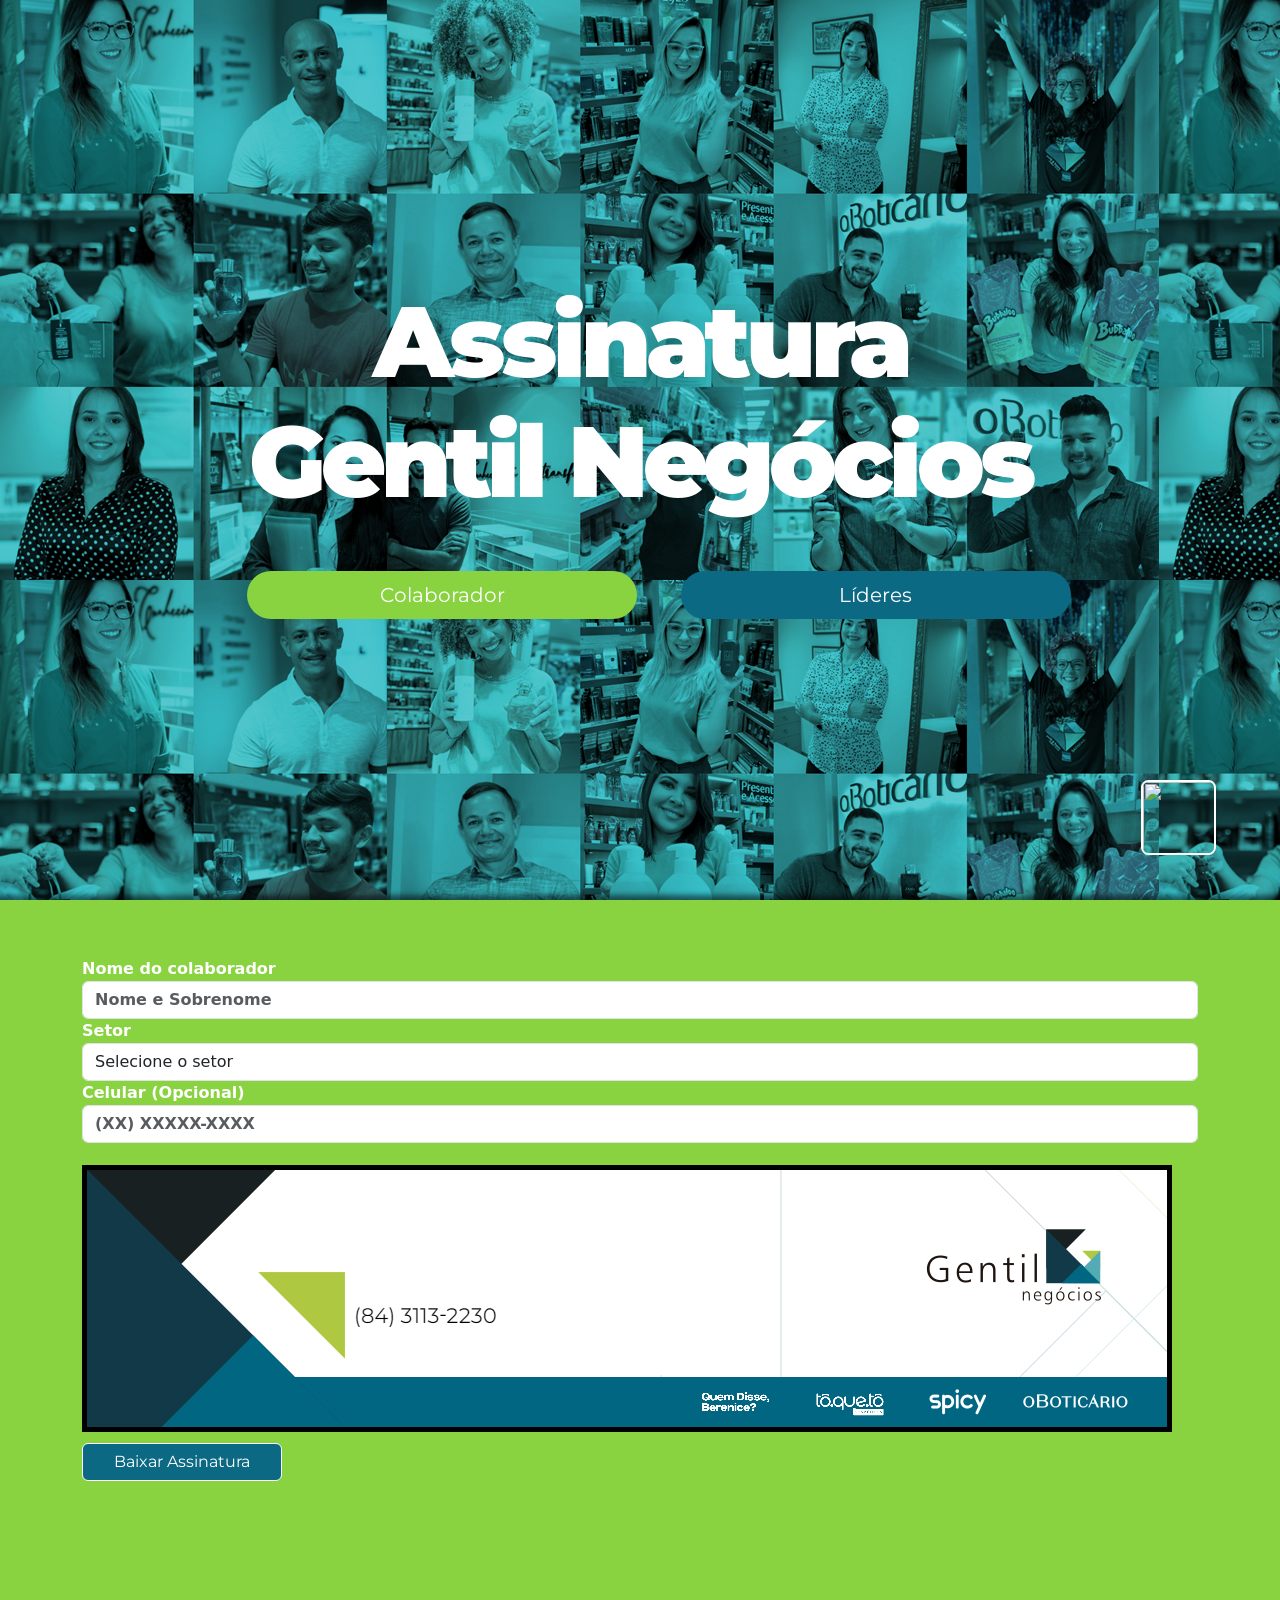
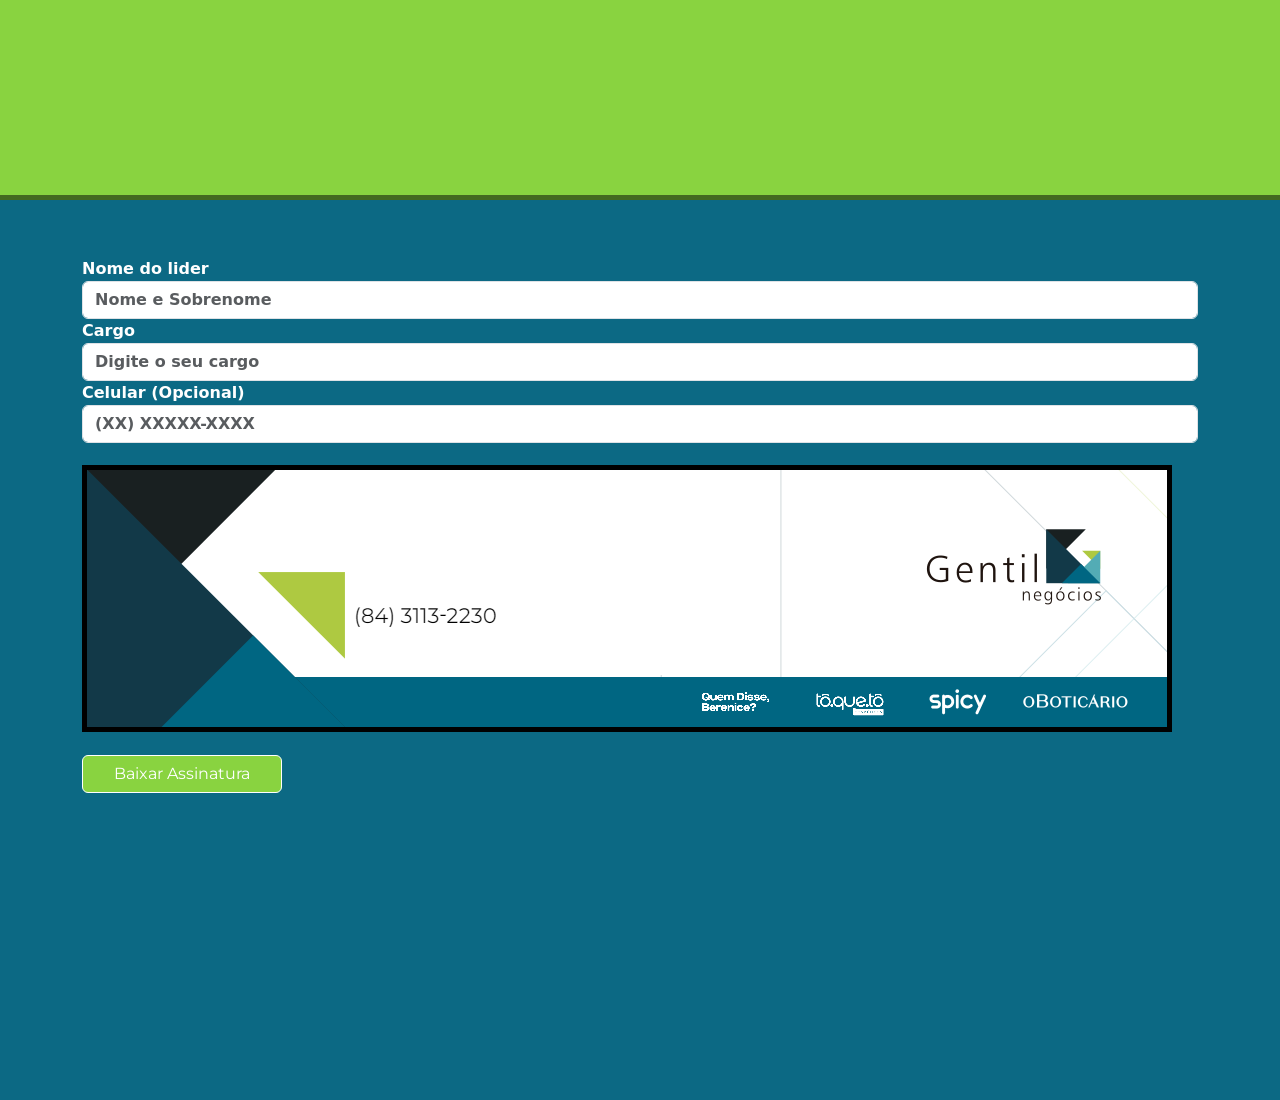
==== index.html @ 2389bad8 "Update index.html" ====
<!doctype html>
<html lang="pt-br">
  <head>
    <!-- Required meta tags -->
    <meta charset="utf-8">
    <meta name="viewport" content="width=device-width, initial-scale=1">
	  

    <!-- FAVICON -->
    <link rel="icon" href="https://github.com/wagner752/Assinaturas-GN/blob/main/_img/favicon.jpg?raw=true">

    <!-- Bootstrap CSS -->
    <link href="https://cdn.jsdelivr.net/npm/bootstrap@5.1.3/dist/css/bootstrap.min.css" rel="stylesheet" integrity="sha384-1BmE4kWBq78iYhFldvKuhfTAU6auU8tT94WrHftjDbrCEXSU1oBoqyl2QvZ6jIW3" crossorigin="anonymous">
    <link href="style.css" rel="stylesheet">

    <title>Assinatura Gentil Negócios</title>
  </head>
  <body>
	<img src="https://github.com/wagner752/Assinaturas-GN/blob/main/_img/tex_logo.png?raw=true" class="img-fluid ballonTex">
	    <div class="capa">
		<div class="texto-capa">
			<h1>Assinatura<br> Gentil Negócios</h1>
			<a href="#colaborador" class="btn btn-custom btn-verde btn-lg">Colaborador</a>
			<a href="#lider" class="btn btn-custom btn-branco btn-lg">Líderes</a>
		</div>
	    </div>

    <section id="colaborador">
        <div class="container">
            <div class="row">
                
                <form>
                    <div class="form-group col">
                        <div class="col-auto">
                                <!-- Input referente ao nome do colaborador -->
                            <label id="label-nomeColaborador" for="nomeColaborador">Nome do colaborador</label>
                            <input type="text" class="form-control" placeholder="Nome e Sobrenome" id="nomeColaborador" required="true">
                        </div>
                    </div>
                

                    <div class="form-group col">
                        <!-- Input referente ao setor do colaborador -->
                        <label for="setor">Setor</label>
                        <select id="setor" class="form-control" required="true">
                            <option value="" selected>Selecione o setor</option>
                            <option>Administração</option>
                            <option value="Célula de Inteligência Comercial">Célula de Inteligência Comercial</option>
                            <option>Comercial</option>
                            <option>Contabilidade</option>
                            <option>Controladoria</option>
                            <option>Departamento Pessoal</option>
                            <option>Diretoria</option>
                            <option>Financeiro</option>
                            <option>Jurídico</option>
                            <option>Marketing</option>
                            <option>Núcleo de Excelência</option>
                            <option>Gente e Gestão</option>
                            <option>Segurança</option>
                            <option>Tecnologia de Excelência</option>
                            <option>Suprimentos</option>
                        </select>
                    </div> <!-- /col -->
                    
                    <div class="row">
                        <div class="col">
                            <label id="label-telefoneColaborador" for="telefoneColaborador">Celular (Opcional)</label>
                            <input type="tel" class="form-control" placeholder="(XX) XXXXX-XXXX" id="telefoneColaborador" maxlength="11">
                        </div>
                    </div> <!-- /form-row -->
                </form>

                <!-- Canva referente a imagem, usado apenas para gerar a imagem -->
                <canvas class="img-fluid" id="c" width="100%" height="100%"></canvas>

                <a id="link" target="new_blank"></a>
                <div id="toggle" class="signature">
                    <img crossOrigin="anonymous" class="img-fluid" id="assinaturaTemplate" style="margin-top: 2%;">
                </div>

                <!-- Download da imagem -->
		<div class="col-6">
                     <button type="submit" onclick="saveImage()" class="btn btn-primary btn-verde" style="margin-top: 2%; border: 1px solid white; width: 200px;">Baixar Assinatura</button>
		</div>
			
            </div> <!-- /row -->
        </div> <!-- /Container -->
    </section>
	
    <section id="lider">
    	<div class="container">
            <div class="row">
	    	
		 <form>
                    <div class="form-group col">
                        <div class="col-auto">
                                <!-- Input referente ao nome do lider -->
                            <label id="label-nomelider" for="nomelider">Nome do lider</label>
                            <input type="text" class="form-control" placeholder="Nome e Sobrenome" id="nomelider" required="true">
                        </div>
                    </div>
			 
	            <div class="form-group col">
                        <div class="col-auto">
                                <!-- Input referente ao nome do lider -->
                            <label id="label-cargolider" for="cargolider">Cargo</label>
                            <input type="text" class="form-control" placeholder="Digite o seu cargo" id="cargolider" required="true">
                        </div>
                    </div>
		    
			 
		    <div class="row">
                        <div class="col">
                            <label id="label-telefonelider" for="telefonelider">Celular (Opcional)</label>
                            <input type="tel" class="form-control" placeholder="(XX) XXXXX-XXXX" id="telefonelider">
                        </div>
                    </div> <!-- /form-row -->
			 
			  <!-- Canva referente a imagem, usado apenas para gerar a imagem -->
			<canvas class="img-fluid" id="clider" width="100%" height="100%"></canvas>

			<a id="link" target="new_blank"></a>
			<div id="toggle" class="signature">
			    <img crossOrigin="anonymous" class="img-fluid" id="assinaturaTemplatelider" style="margin-top: 2%;">
			</div>

			<!-- Download da imagem -->
			<button type="submit" onclick="saveImagelider()" class="btn btn-primary btn-verde" style="margin-top: 2%; border: 1px solid white; width: 200px;">Baixar Assinatura</button>
			 
                </form>
	    </div> <!-- /row -->
	</div> <!-- /container -->
    </section>

    <!-- Optional JavaScript; choose one of the two! -->

    <!-- Option 1: Bootstrap Bundle with Popper -->
    <script src="https://cdn.jsdelivr.net/npm/bootstrap@5.1.3/dist/js/bootstrap.bundle.min.js" integrity="sha384-ka7Sk0Gln4gmtz2MlQnikT1wXgYsOg+OMhuP+IlRH9sENBO0LRn5q+8nbTov4+1p" crossorigin="anonymous"></script>

    <!-- Option 2: Separate Popper and Bootstrap JS -->
    <!--
    <script src="https://cdn.jsdelivr.net/npm/@popperjs/core@2.10.2/dist/umd/popper.min.js" integrity="sha384-7+zCNj/IqJ95wo16oMtfsKbZ9ccEh31eOz1HGyDuCQ6wgnyJNSYdrPa03rtR1zdB" crossorigin="anonymous"></script>
    <script src="https://cdn.jsdelivr.net/npm/bootstrap@5.1.3/dist/js/bootstrap.min.js" integrity="sha384-QJHtvGhmr9XOIpI6YVutG+2QOK9T+ZnN4kzFN1RtK3zEFEIsxhlmWl5/YESvpZ13" crossorigin="anonymous"></script>
    -->
  </body>

  <script type="text/javascript" crossorigin="anonymous">
	//Manipulação do Canva em 2D
	ctx = c.getContext("2d");

	assinatura_custom = new Image();
	//Tamanho da assinatura, devendo ser o mesmo tamanho da imagem para redenrização
	assinatura_custom.onload = () => {
	    c.width = 1080;
	    c.height = 257;
	    render();
	};
	  
	assinatura_custom.crossOrigin = "anonymous"
	  
	//Local do arquivo no repositório 
	assinatura_custom.src = "assinatura.png";
	
	//Chamar o que é digitado para a função de rederização
	nomeColaborador.oninput = setor.oninput = telefoneColaborador.oninput = render;
	
	//Renderização da imagem
	function render() {
	    let {nomeColaborador, setor, telefoneColaborador} = getFormData();
	    setInitialImage();
	    setText(nomeColaborador, setor, telefoneColaborador);
	    setImage();
	}
	
	//Função para gerar os dados que advem do fomulário, retornando os seus valores
	function getFormData() {
	    return {
		nomeColaborador: nomeColaborador
		    .value,
		setor: setor
		    .value,
                telefoneColaborador: telefoneColaborador
                    .value
	    }
	}
	 
	function setInitialImage() {
	    ctx.clearRect(0, 0, c.width, c.height);
	    ctx.globalCompositeOperation = "source-over";
	    ctx.drawImage(assinatura_custom, 0, 0, c.width, c.height);
	}

	//Função de configuração do primeiro formulário
	function setClip() {
	    ctx.globalCompositeOperation = "destination-in";
	    ctx.globalCompositeOperation = "source-over";
	    ctx.font = "bolder 30.76px  Montserrat, sans-serif";
	    ctx.textAlign = "left";
	    ctx.fillStyle = "black";
	}
	
	//Função para repor imagem após edição
	function setImage() {
	    const assinaturaColaborador = document.getElementById('assinaturaTemplate')
	    assinaturaColaborador.src = c.toDataURL();
	    c.style.display = "none";
	}
	
	//Colocação do texto na imgem
	function setText(textColaborador, setor, telefoneColaborador) {
	    setClip();
	    ctx.textBaseline = "hanging"; //Mostra o texto sendo escrito na tela em tempo real
	    ctx.fillText(textColaborador, 270, 62); //Definição de onde o texto ira iniciar nas coordenadas X e Y
	    setSetor(setor); //Configuração do setor/segundo formulário
            setTelefone(telefoneColaborador);
	}
	
	//Configuração do segundo formulárioa
	function setSetor(setor){
	    ctx.globalCompositeOperation = "destination-in";
	    ctx.globalCompositeOperation = "source-over";
	    ctx.font = "30.76px Montserrat, sans-serif";
	    ctx.textAlign = "left";
	    ctx.fillStyle = "black";
	    ctx.textBaseline = "hanging";
	    ctx.fillText(setor, 270, 100); //Definição de onde o texto ira iniciar nas coordenadas X e Y
	}
	
	//Configuração de campo de telefone
	function setTelefone(telefoneColaborador){
	    ctx.globalCompositeOperation = "destination-in";
            ctx.globalCompositeOperation = "source-over";
            ctx.font = "21px Montserrat, sans-serif";
	    ctx.textAlign = "left";
            ctx.fillStyle = "black";
            ctx.textBaseline = "hanging";
	    telefoneColaborador=telefoneColaborador.replace(/\D/g,""); //Remove tudo o que não é dígito
	    telefoneColaborador = telefoneColaborador.replace(/^(\d{2})(\d{5})(\d{4}).*/,"($1) $2-$3");
	    ctx.fillText(telefoneColaborador, 440, 137); //Definição de onde o texto ira iniciar nas coordenadas X e Y
	}
  
	//Máscara de telefone
	//Disponível em: https://codepen.io/adelmodias/pen/aKVwoE
	  
	//Função para baixar a imagem
	function saveImage() {
	    let link = document.getElementById('link');
	    //$("#telefone").prop('required', true);
	    link.setAttribute('download', 'assinatura.png');
	    link.setAttribute('href', c.toDataURL().replace("image/png", "image/octet-stream"));
	    link.click()
	}
	</script>
	
	<script type="text/javascript" crossorigin="anonymous">
	ctx2 = clider.getContext("2d");

	assinatura_customlider = new Image();
		//Tamanho da assinatura, devendo ser o mesmo tamanho da imagem para redenrização
		assinatura_customlider.onload = () => {
		    clider.width = 1080;
		    clider.height = 257;
		    renderlider();
		};

	assinatura_customlider.crossOrigin = "anonymous"

	assinatura_customlider.src = "assinatura.png";

	nomelider.oninput = cargolider.oninput = telefonelider.oninput = renderlider;

	function renderlider(){
		   let {nomelider, cargolider, telefonelider} = getFormDatalider();
		   setInitialImagelider();
		   setTextlider(nomelider, cargolider, telefonelider);
		   setImagelider();
	}

	//Função para gerar os dados que advem do fomulário, retornando os seus valores
	function getFormDatalider(){
		   return {
		nomelider: nomelider
			   .value,
		cargolider: cargolider
			   .value,
	    telefonelider: telefonelider
		  .value
		    }
	}
	  
	function setImagelider() {
		   const assinatura = document.getElementById('assinaturaTemplatelider');
		   assinatura.src = clider.toDataURL();
		   clider.style.display = "none";
	}	
	  	  
	function setInitialImagelider() {
	    ctx2.clearRect(0, 0, clider.width, clider.height);
	    ctx2.globalCompositeOperation = "source-over";
	    ctx2.drawImage(assinatura_customlider, 0, 0, clider.width, clider.height);
	}
		
	//Função de configuração do primeiro formulário
	function setCliplider() {
	    ctx2.globalCompositeOperation = "destination-in";
	    ctx2.globalCompositeOperation = "source-over";
	    ctx2.font = "bolder 30.76px  Montserrat, sans-serif";
	    ctx2.textAlign = "left";
	    ctx2.fillStyle = "black";
	}

        //Colocação do texto na imgem
	function setTextlider(textlider, cargolider, telefonelider) {
	   setCliplider();
	   ctx2.textBaseline = "hanging"; //Mostra o texto sendo escrito na tela em tempo real
	   ctx2.fillText(textlider, 270, 62); //Definição de onde o texto ira iniciar nas coordenadas X e Y
	   setCargolider(cargolider); //Configuração do setor/segundo formulário
       	   setTelefonelider(telefonelider);
	}

	//Configuração do segundo formulárioa
	function setCargolider(cargolider){
	    ctx2.globalCompositeOperation = "destination-in";
	    ctx2.globalCompositeOperation = "source-over";
	    ctx2.font = "30.76px Montserrat, sans-serif";
	    ctx2.textAlign = "left";
	    ctx2.fillStyle = "black";
	    ctx2.textBaseline = "hanging";
	    ctx2.fillText(cargolider, 270, 100); //Definição de onde o texto ira iniciar nas coordenadas X e Y
	}

	//Configuração de campo de telefone
	function setTelefonelider(telefonelider){
	    ctx2.globalCompositeOperation = "destination-in";
            ctx2.globalCompositeOperation = "source-over";
            ctx2.font = "21px Montserrat, sans-serif";
	    ctx2.textAlign = "left";
            ctx2.fillStyle = "black";
            ctx2.textBaseline = "hanging";
	    ctx2.fillText(telefonelider, 420, 137); //Definição de onde o texto ira iniciar nas coordenadas X e Y
	}
	
	//Função para baixar a imagem
	function saveImagelider() {
	    let link = document.getElementById('link');
	    //$("#telefone").prop('required', true);
	    link.setAttribute('download', 'assinatura.png');
	    link.setAttribute('href', clider.toDataURL().replace("image/png", "image/octet-stream"));
	    link.click()
	}		
	</script>
</html>
---- style.css ----
@import url('https://fonts.googleapis.com/css2?family=Montserrat&display=swap');

body{
    background: url("capa.png");
    background-attachment: fixed;
    overflow-x: hidden;
}

html, body, .capa{
	height: 100%;
}

.capa {
	display: table;
	width: 100%; 
}

.capa {
	display: table;
	width: 100%; 
}

.ballonTex{
	position: fixed; 
	bottom: 5%; 
	right: 5%; 
	width: 75px; 
	height: 75px;
	border: 2px solid white;
	border-radius: 10%;
}

.texto-capa {
	text-align: center;
	color: white;
	display: table-cell;
	vertical-align: middle;
}

.texto-capa h1{
	font-size: 100px;
	font-weight: 900;
	letter-spacing: -0.05em;
	margin-bottom: 50px;
    font-family: 'Montserrat', sans-serif;
}

.btn-custom{
    color: white;
	-webkit-border-radius: 200px;
	-moz-border-radius: 200px;
	width:  390px;
	margin-left: 3%;
}

.btn-verde{
    background-color: #89d340;
    font-family: 'Montserrat', sans-serif;
}

.btn-verde:hover{
    background-color: #181f25;
    color: white;
}

.btn-branco{
    font-family: 'Montserrat', sans-serif;
    color: white;
    background-color: #0c6984;
}

.btn-branco:hover{
    color: #181f25;
	background-color: white
}

section#colaborador{
    background-color: #89d340;
    height: 100%;
    width: 100%;
    box-shadow: 5px 5px 5px 10px rgba(0, 0, 0, 0.5);
}

section#colaborador label{
    color: white;
}

img{
   border: 5px solid black;
}

section#colaborador form{
	color: white;
	font-weight: bolder;
	padding-top: 5%;
}

section#colaborador input{
	background-color: white;
	color: black;
	font-weight: bolder;
}

section#colaborador button{
	background-color: #0c6984;
}

input#nome{
	size: 300px;
}

section#lider{
    height: 100%;
    width: 100%;
    background-color: #0c6984;
    box-shadow: 0px 0px 0px 5px rgba(0, 0, 0, 0.5);
}

section#lider form{
	color: white;
	font-weight: bolder;
	padding-top: 5%;
}

section#lider input{
	background-color: white;
	color: black;
	font-weight: bolder;
}
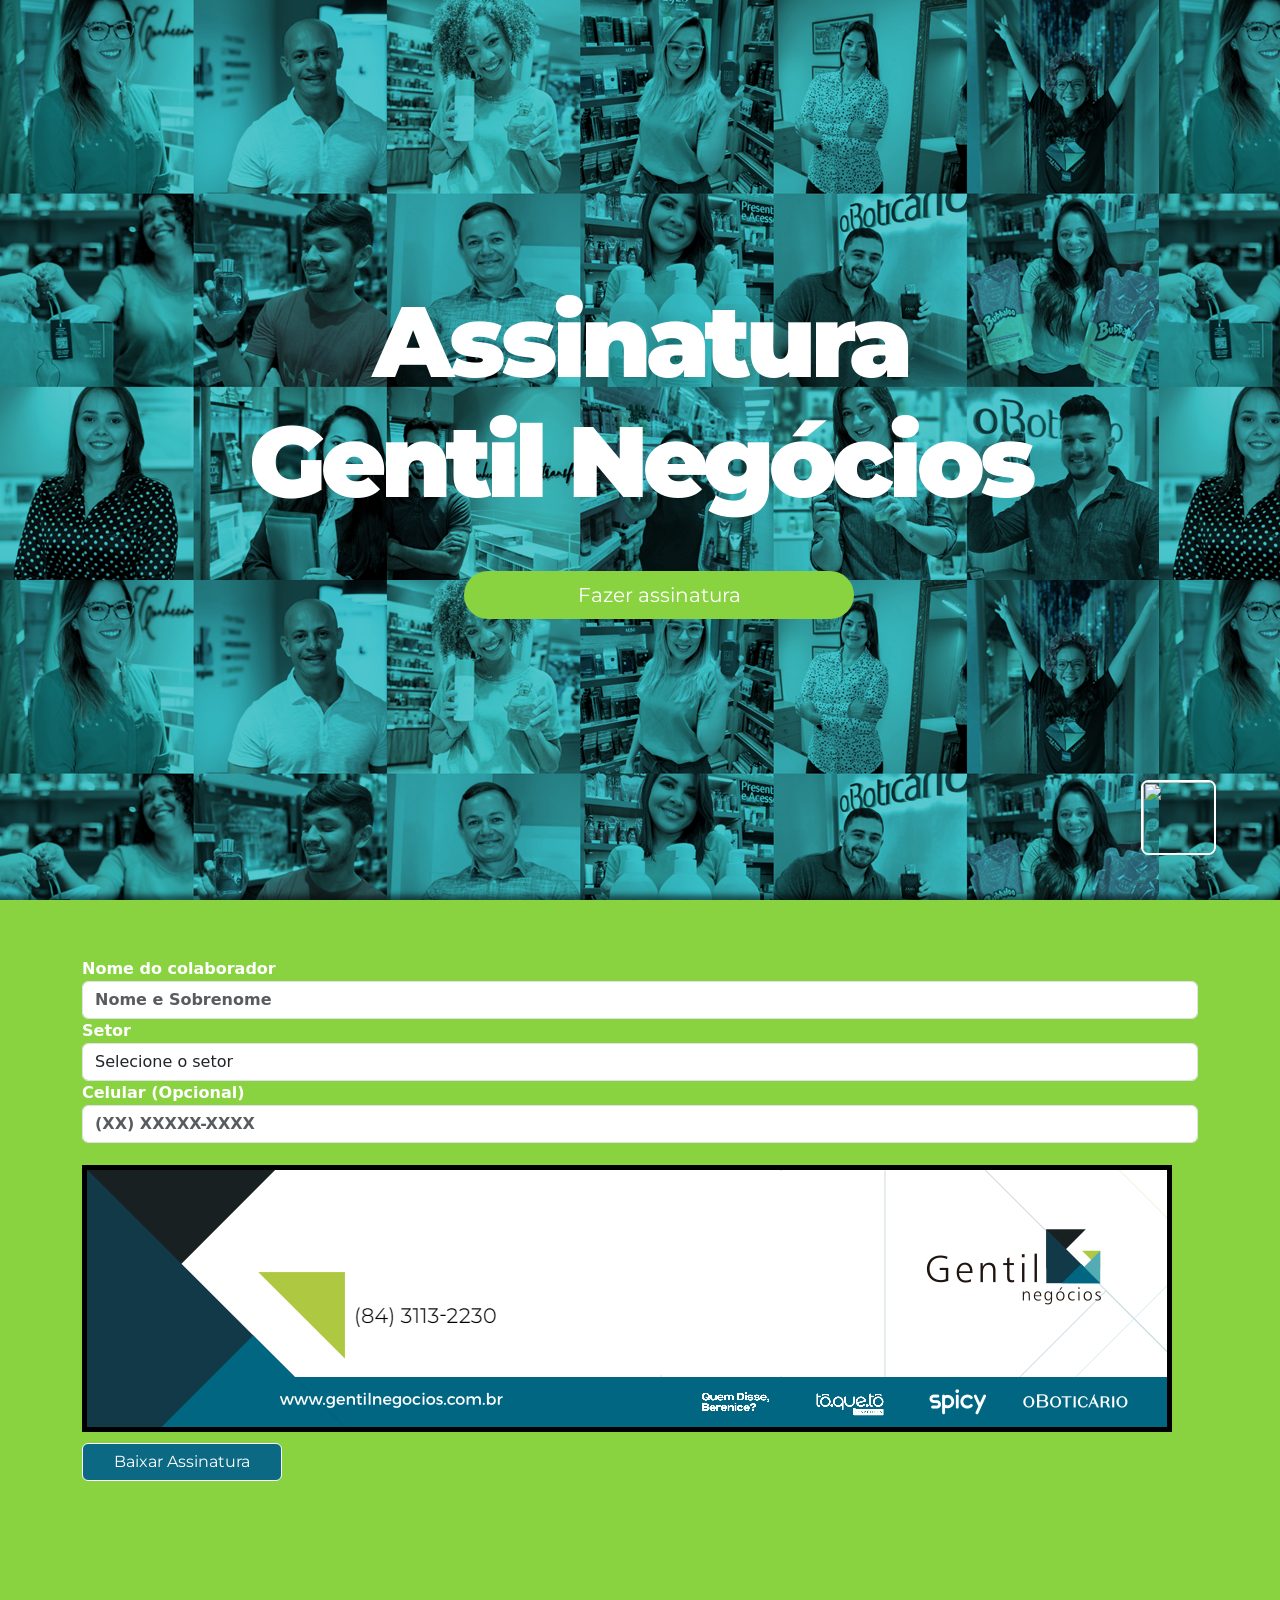
==== commit 808d62da: "Rename Assinatura Colaboador.html to index.html" ====
--- a/index.html
+++ b/index.html
@@ -20,8 +20,7 @@
 	    <div class="capa">
 		<div class="texto-capa">
 			<h1>Assinatura<br> Gentil Negócios</h1>
-			<a href="#colaborador" class="btn btn-custom btn-verde btn-lg">Colaborador</a>
-			<a href="#lider" class="btn btn-custom btn-branco btn-lg">Líderes</a>
+			<a href="#colaborador" class="btn btn-custom btn-verde btn-lg">Fazer assinatura</a>
 		</div>
 	    </div>
 
@@ -45,7 +44,7 @@
                         <select id="setor" class="form-control" required="true">
                             <option value="" selected>Selecione o setor</option>
                             <option>Administração</option>
-                            <option value="Célula de Inteligência Comercial">Célula de Inteligência Comercial</option>
+                            <option>Inteligência Comercial</option>
                             <option>Comercial</option>
                             <option>Contabilidade</option>
                             <option>Controladoria</option>
@@ -86,51 +85,6 @@
             </div> <!-- /row -->
         </div> <!-- /Container -->
     </section>
-	
-    <section id="lider">
-    	<div class="container">
-            <div class="row">
-	    	
-		 <form>
-                    <div class="form-group col">
-                        <div class="col-auto">
-                                <!-- Input referente ao nome do lider -->
-                            <label id="label-nomelider" for="nomelider">Nome do lider</label>
-                            <input type="text" class="form-control" placeholder="Nome e Sobrenome" id="nomelider" required="true">
-                        </div>
-                    </div>
-			 
-	            <div class="form-group col">
-                        <div class="col-auto">
-                                <!-- Input referente ao nome do lider -->
-                            <label id="label-cargolider" for="cargolider">Cargo</label>
-                            <input type="text" class="form-control" placeholder="Digite o seu cargo" id="cargolider" required="true">
-                        </div>
-                    </div>
-		    
-			 
-		    <div class="row">
-                        <div class="col">
-                            <label id="label-telefonelider" for="telefonelider">Celular (Opcional)</label>
-                            <input type="tel" class="form-control" placeholder="(XX) XXXXX-XXXX" id="telefonelider">
-                        </div>
-                    </div> <!-- /form-row -->
-			 
-			  <!-- Canva referente a imagem, usado apenas para gerar a imagem -->
-			<canvas class="img-fluid" id="clider" width="100%" height="100%"></canvas>
-
-			<a id="link" target="new_blank"></a>
-			<div id="toggle" class="signature">
-			    <img crossOrigin="anonymous" class="img-fluid" id="assinaturaTemplatelider" style="margin-top: 2%;">
-			</div>
-
-			<!-- Download da imagem -->
-			<button type="submit" onclick="saveImagelider()" class="btn btn-primary btn-verde" style="margin-top: 2%; border: 1px solid white; width: 200px;">Baixar Assinatura</button>
-			 
-                </form>
-	    </div> <!-- /row -->
-	</div> <!-- /container -->
-    </section>
 
     <!-- Optional JavaScript; choose one of the two! -->
 
@@ -235,7 +189,7 @@
             ctx.fillStyle = "black";
             ctx.textBaseline = "hanging";
 	    telefoneColaborador=telefoneColaborador.replace(/\D/g,""); //Remove tudo o que não é dígito
-	    telefoneColaborador = telefoneColaborador.replace(/^(\d{2})(\d{5})(\d{4}).*/,"($1) $2-$3");
+	    telefoneColaborador = telefoneColaborador.replace(/^(\d{2})(\d{5})(\d{4}).*/,"($1) $2-$3"); //Adiciona o parentese e hífen ao número
 	    ctx.fillText(telefoneColaborador, 440, 137); //Definição de onde o texto ira iniciar nas coordenadas X e Y
 	}
   
@@ -252,101 +206,4 @@
 	}
 	</script>
 	
-	<script type="text/javascript" crossorigin="anonymous">
-	ctx2 = clider.getContext("2d");
-
-	assinatura_customlider = new Image();
-		//Tamanho da assinatura, devendo ser o mesmo tamanho da imagem para redenrização
-		assinatura_customlider.onload = () => {
-		    clider.width = 1080;
-		    clider.height = 257;
-		    renderlider();
-		};
-
-	assinatura_customlider.crossOrigin = "anonymous"
-
-	assinatura_customlider.src = "assinatura.png";
-
-	nomelider.oninput = cargolider.oninput = telefonelider.oninput = renderlider;
-
-	function renderlider(){
-		   let {nomelider, cargolider, telefonelider} = getFormDatalider();
-		   setInitialImagelider();
-		   setTextlider(nomelider, cargolider, telefonelider);
-		   setImagelider();
-	}
-
-	//Função para gerar os dados que advem do fomulário, retornando os seus valores
-	function getFormDatalider(){
-		   return {
-		nomelider: nomelider
-			   .value,
-		cargolider: cargolider
-			   .value,
-	    telefonelider: telefonelider
-		  .value
-		    }
-	}
-	  
-	function setImagelider() {
-		   const assinatura = document.getElementById('assinaturaTemplatelider');
-		   assinatura.src = clider.toDataURL();
-		   clider.style.display = "none";
-	}	
-	  	  
-	function setInitialImagelider() {
-	    ctx2.clearRect(0, 0, clider.width, clider.height);
-	    ctx2.globalCompositeOperation = "source-over";
-	    ctx2.drawImage(assinatura_customlider, 0, 0, clider.width, clider.height);
-	}
-		
-	//Função de configuração do primeiro formulário
-	function setCliplider() {
-	    ctx2.globalCompositeOperation = "destination-in";
-	    ctx2.globalCompositeOperation = "source-over";
-	    ctx2.font = "bolder 30.76px  Montserrat, sans-serif";
-	    ctx2.textAlign = "left";
-	    ctx2.fillStyle = "black";
-	}
-
-        //Colocação do texto na imgem
-	function setTextlider(textlider, cargolider, telefonelider) {
-	   setCliplider();
-	   ctx2.textBaseline = "hanging"; //Mostra o texto sendo escrito na tela em tempo real
-	   ctx2.fillText(textlider, 270, 62); //Definição de onde o texto ira iniciar nas coordenadas X e Y
-	   setCargolider(cargolider); //Configuração do setor/segundo formulário
-       	   setTelefonelider(telefonelider);
-	}
-
-	//Configuração do segundo formulárioa
-	function setCargolider(cargolider){
-	    ctx2.globalCompositeOperation = "destination-in";
-	    ctx2.globalCompositeOperation = "source-over";
-	    ctx2.font = "30.76px Montserrat, sans-serif";
-	    ctx2.textAlign = "left";
-	    ctx2.fillStyle = "black";
-	    ctx2.textBaseline = "hanging";
-	    ctx2.fillText(cargolider, 270, 100); //Definição de onde o texto ira iniciar nas coordenadas X e Y
-	}
-
-	//Configuração de campo de telefone
-	function setTelefonelider(telefonelider){
-	    ctx2.globalCompositeOperation = "destination-in";
-            ctx2.globalCompositeOperation = "source-over";
-            ctx2.font = "21px Montserrat, sans-serif";
-	    ctx2.textAlign = "left";
-            ctx2.fillStyle = "black";
-            ctx2.textBaseline = "hanging";
-	    ctx2.fillText(telefonelider, 420, 137); //Definição de onde o texto ira iniciar nas coordenadas X e Y
-	}
-	
-	//Função para baixar a imagem
-	function saveImagelider() {
-	    let link = document.getElementById('link');
-	    //$("#telefone").prop('required', true);
-	    link.setAttribute('download', 'assinatura.png');
-	    link.setAttribute('href', clider.toDataURL().replace("image/png", "image/octet-stream"));
-	    link.click()
-	}		
-	</script>
 </html>
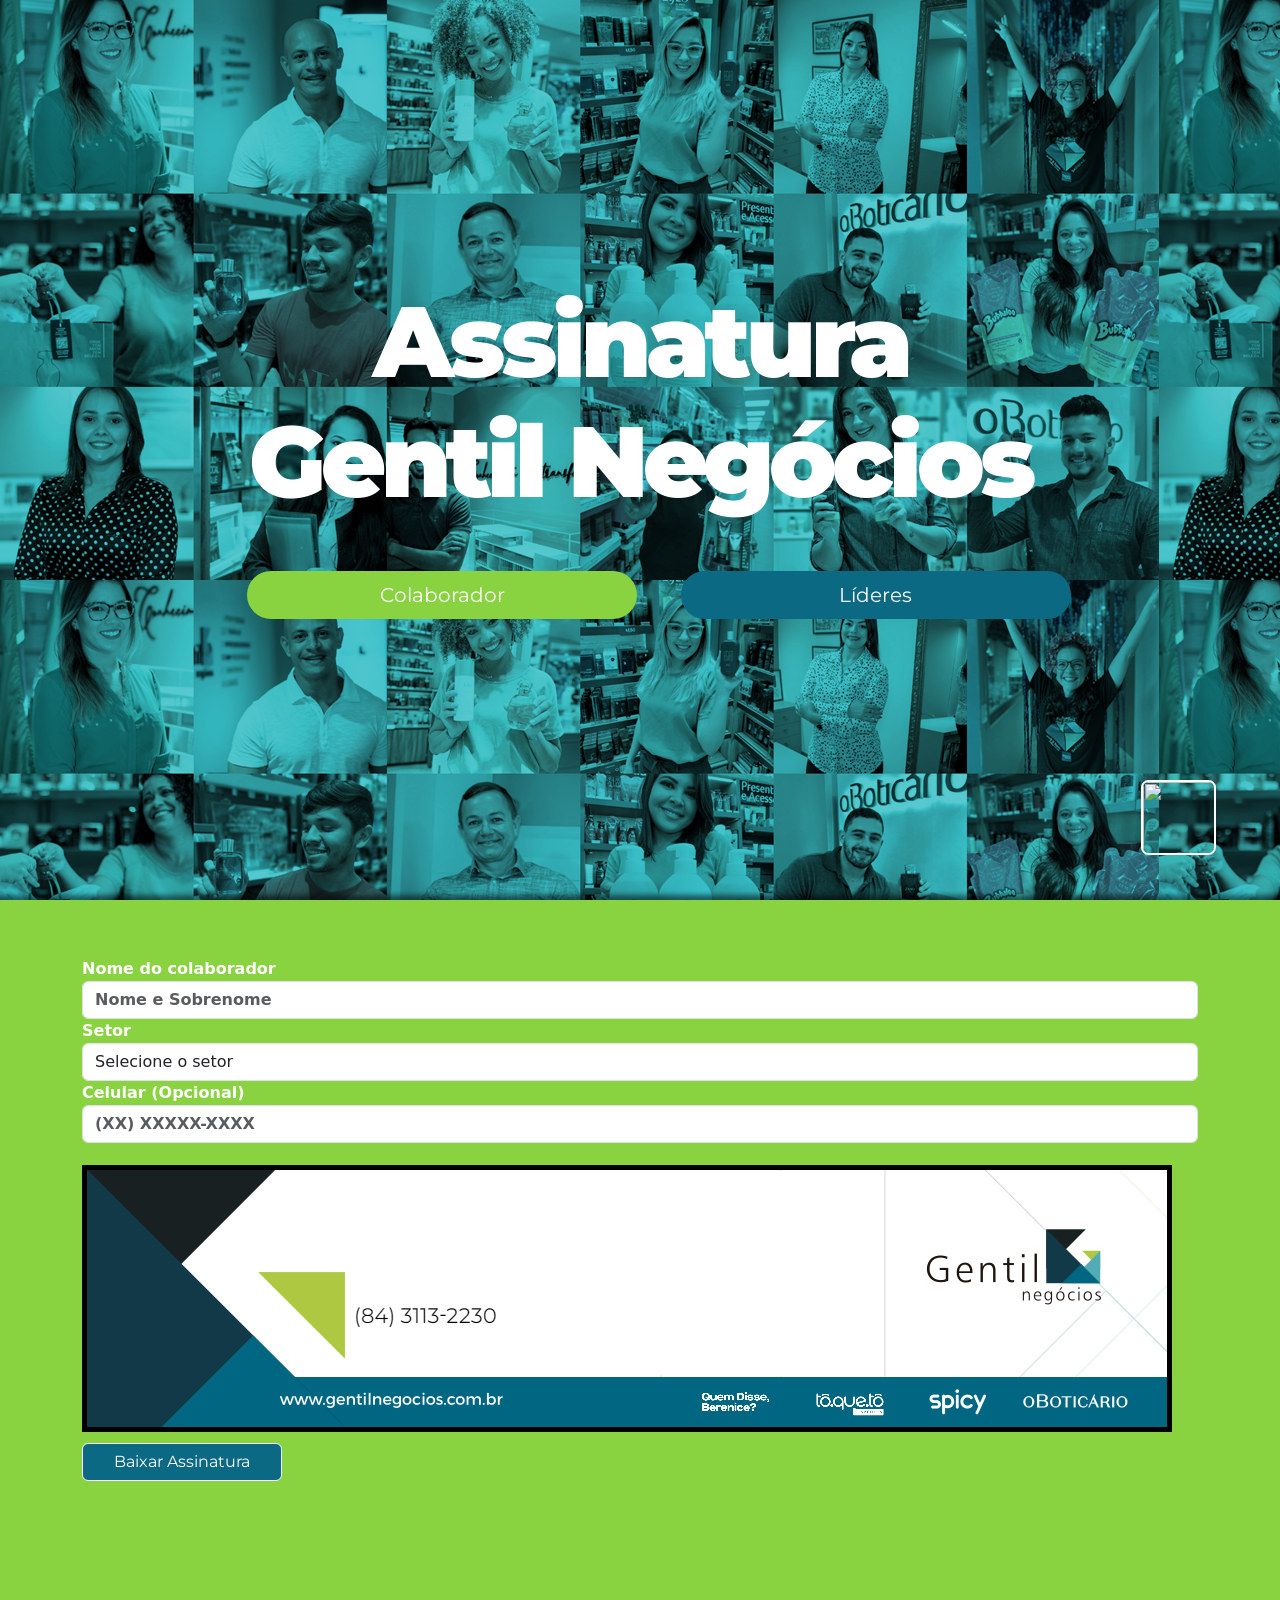
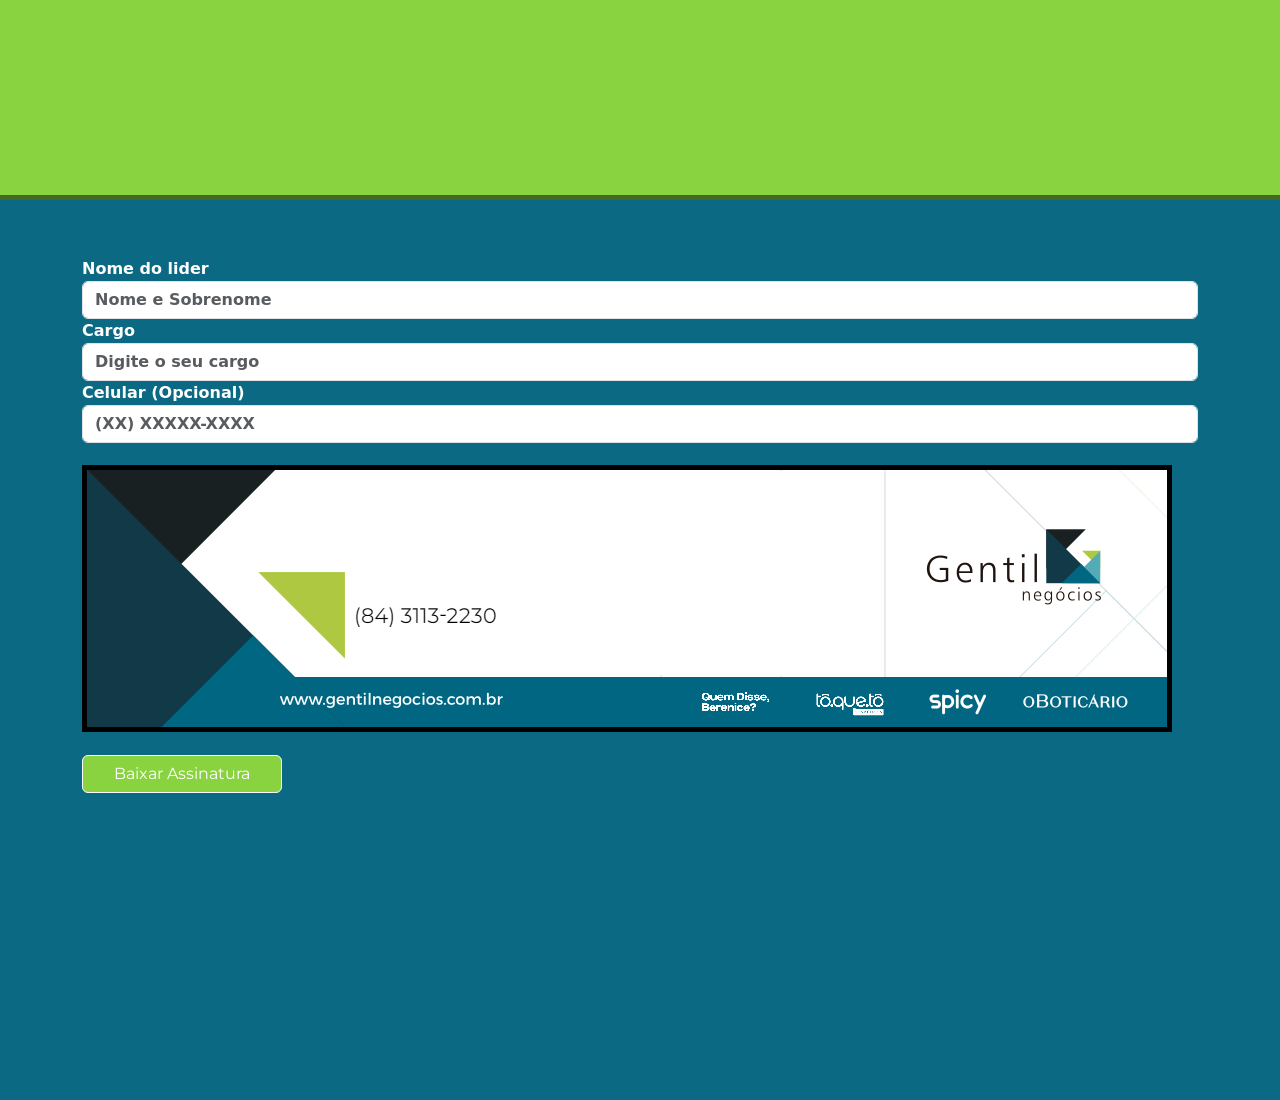
==== commit 8fe2dd3b: "Update index.html" ====
--- a/index.html
+++ b/index.html
@@ -20,7 +20,8 @@
 	    <div class="capa">
 		<div class="texto-capa">
 			<h1>Assinatura<br> Gentil Negócios</h1>
-			<a href="#colaborador" class="btn btn-custom btn-verde btn-lg">Fazer assinatura</a>
+			<a href="#colaborador" class="btn btn-custom btn-verde btn-lg">Colaborador</a>
+			<a href="#lider" class="btn btn-custom btn-branco btn-lg">Líderes</a>
 		</div>
 	    </div>
 
@@ -85,6 +86,51 @@
             </div> <!-- /row -->
         </div> <!-- /Container -->
     </section>
+	
+    <section id="lider">
+    	<div class="container">
+            <div class="row">
+	    	
+		 <form>
+                    <div class="form-group col">
+                        <div class="col-auto">
+                                <!-- Input referente ao nome do lider -->
+                            <label id="label-nomelider" for="nomelider">Nome do lider</label>
+                            <input type="text" class="form-control" placeholder="Nome e Sobrenome" id="nomelider" required="true" maxlength="22">
+                        </div>
+                    </div>
+			 
+	            <div class="form-group col">
+                        <div class="col-auto">
+                                <!-- Input referente ao nome do lider -->
+                            <label id="label-cargolider" for="cargolider">Cargo</label>
+                            <input type="text" class="form-control" placeholder="Digite o seu cargo" id="cargolider" required="true">
+                        </div>
+                    </div>
+		    
+			 
+		    <div class="row">
+                        <div class="col">
+                            <label id="label-telefonelider" for="telefonelider">Celular (Opcional)</label>
+                            <input type="tel" class="form-control" placeholder="(XX) XXXXX-XXXX" id="telefonelider" maxlength="11">
+                        </div>
+                    </div> <!-- /form-row -->
+			 
+			  <!-- Canva referente a imagem, usado apenas para gerar a imagem -->
+			<canvas class="img-fluid" id="clider" width="100%" height="100%"></canvas>
+
+			<a id="link" target="new_blank"></a>
+			<div id="toggle" class="signature">
+			    <img crossOrigin="anonymous" class="img-fluid" id="assinaturaTemplatelider" style="margin-top: 2%;">
+			</div>
+
+			<!-- Download da imagem -->
+			<button type="submit" onclick="saveImagelider()" class="btn btn-primary btn-verde" style="margin-top: 2%; border: 1px solid white; width: 200px;">Baixar Assinatura</button>
+			 
+                </form>
+	    </div> <!-- /row -->
+	</div> <!-- /container -->
+    </section>
 
     <!-- Optional JavaScript; choose one of the two! -->
 
@@ -206,4 +252,103 @@
 	}
 	</script>
 	
+	<script type="text/javascript" crossorigin="anonymous">
+	ctx2 = clider.getContext("2d");
+
+	assinatura_customlider = new Image();
+		//Tamanho da assinatura, devendo ser o mesmo tamanho da imagem para redenrização
+		assinatura_customlider.onload = () => {
+		    clider.width = 1080;
+		    clider.height = 257;
+		    renderlider();
+		};
+
+	assinatura_customlider.crossOrigin = "anonymous"
+
+	assinatura_customlider.src = "assinatura.png";
+
+	nomelider.oninput = cargolider.oninput = telefonelider.oninput = renderlider;
+
+	function renderlider(){
+		   let {nomelider, cargolider, telefonelider} = getFormDatalider();
+		   setInitialImagelider();
+		   setTextlider(nomelider, cargolider, telefonelider);
+		   setImagelider();
+	}
+
+	//Função para gerar os dados que advem do fomulário, retornando os seus valores
+	function getFormDatalider(){
+		   return {
+		nomelider: nomelider
+			   .value,
+		cargolider: cargolider
+			   .value,
+	    telefonelider: telefonelider
+		  .value
+		    }
+	}
+	  
+	function setImagelider() {
+		   const assinatura = document.getElementById('assinaturaTemplatelider');
+		   assinatura.src = clider.toDataURL();
+		   clider.style.display = "none";
+	}	
+	  	  
+	function setInitialImagelider() {
+	    ctx2.clearRect(0, 0, clider.width, clider.height);
+	    ctx2.globalCompositeOperation = "source-over";
+	    ctx2.drawImage(assinatura_customlider, 0, 0, clider.width, clider.height);
+	}
+		
+	//Função de configuração do primeiro formulário
+	function setCliplider() {
+	    ctx2.globalCompositeOperation = "destination-in";
+	    ctx2.globalCompositeOperation = "source-over";
+	    ctx2.font = "bolder 30.76px  Montserrat, sans-serif";
+	    ctx2.textAlign = "left";
+	    ctx2.fillStyle = "black";
+	}
+
+        //Colocação do texto na imgem
+	function setTextlider(textlider, cargolider, telefonelider) {
+	   setCliplider();
+	   ctx2.textBaseline = "hanging"; //Mostra o texto sendo escrito na tela em tempo real
+	   ctx2.fillText(textlider, 270, 62); //Definição de onde o texto ira iniciar nas coordenadas X e Y
+	   setCargolider(cargolider); //Configuração do setor/segundo formulário
+       	   setTelefonelider(telefonelider);
+	}
+
+	//Configuração do segundo formulárioa
+	function setCargolider(cargolider){
+	    ctx2.globalCompositeOperation = "destination-in";
+	    ctx2.globalCompositeOperation = "source-over";
+	    ctx2.font = "27px Montserrat, sans-serif";
+	    ctx2.textAlign = "left";
+	    ctx2.fillStyle = "black";
+	    ctx2.textBaseline = "hanging";
+	    ctx2.fillText(cargolider, 270, 100); //Definição de onde o texto ira iniciar nas coordenadas X e Y
+	}
+
+	//Configuração de campo de telefone
+	function setTelefonelider(telefonelider){
+	    ctx2.globalCompositeOperation = "destination-in";
+            ctx2.globalCompositeOperation = "source-over";
+            ctx2.font = "21px Montserrat, sans-serif";
+	    ctx2.textAlign = "left";
+            ctx2.fillStyle = "black";
+            ctx2.textBaseline = "hanging";
+	    telefonelider=telefonelider.replace(/\D/g,""); //Remove tudo o que não é dígito
+	    telefonelider = telefonelider.replace(/^(\d{2})(\d{5})(\d{4}).*/,"($1) $2-$3"); //Adiciona o parentese e hífen ao número
+	    ctx2.fillText(telefonelider, 440, 137); //Definição de onde o texto ira iniciar nas coordenadas X e Y
+	}
+	
+	//Função para baixar a imagem
+	function saveImagelider() {
+	    let link = document.getElementById('link');
+	    //$("#telefone").prop('required', true);
+	    link.setAttribute('download', 'assinatura.png');
+	    link.setAttribute('href', clider.toDataURL().replace("image/png", "image/octet-stream"));
+	    link.click()
+	}		
+	</script>
 </html>
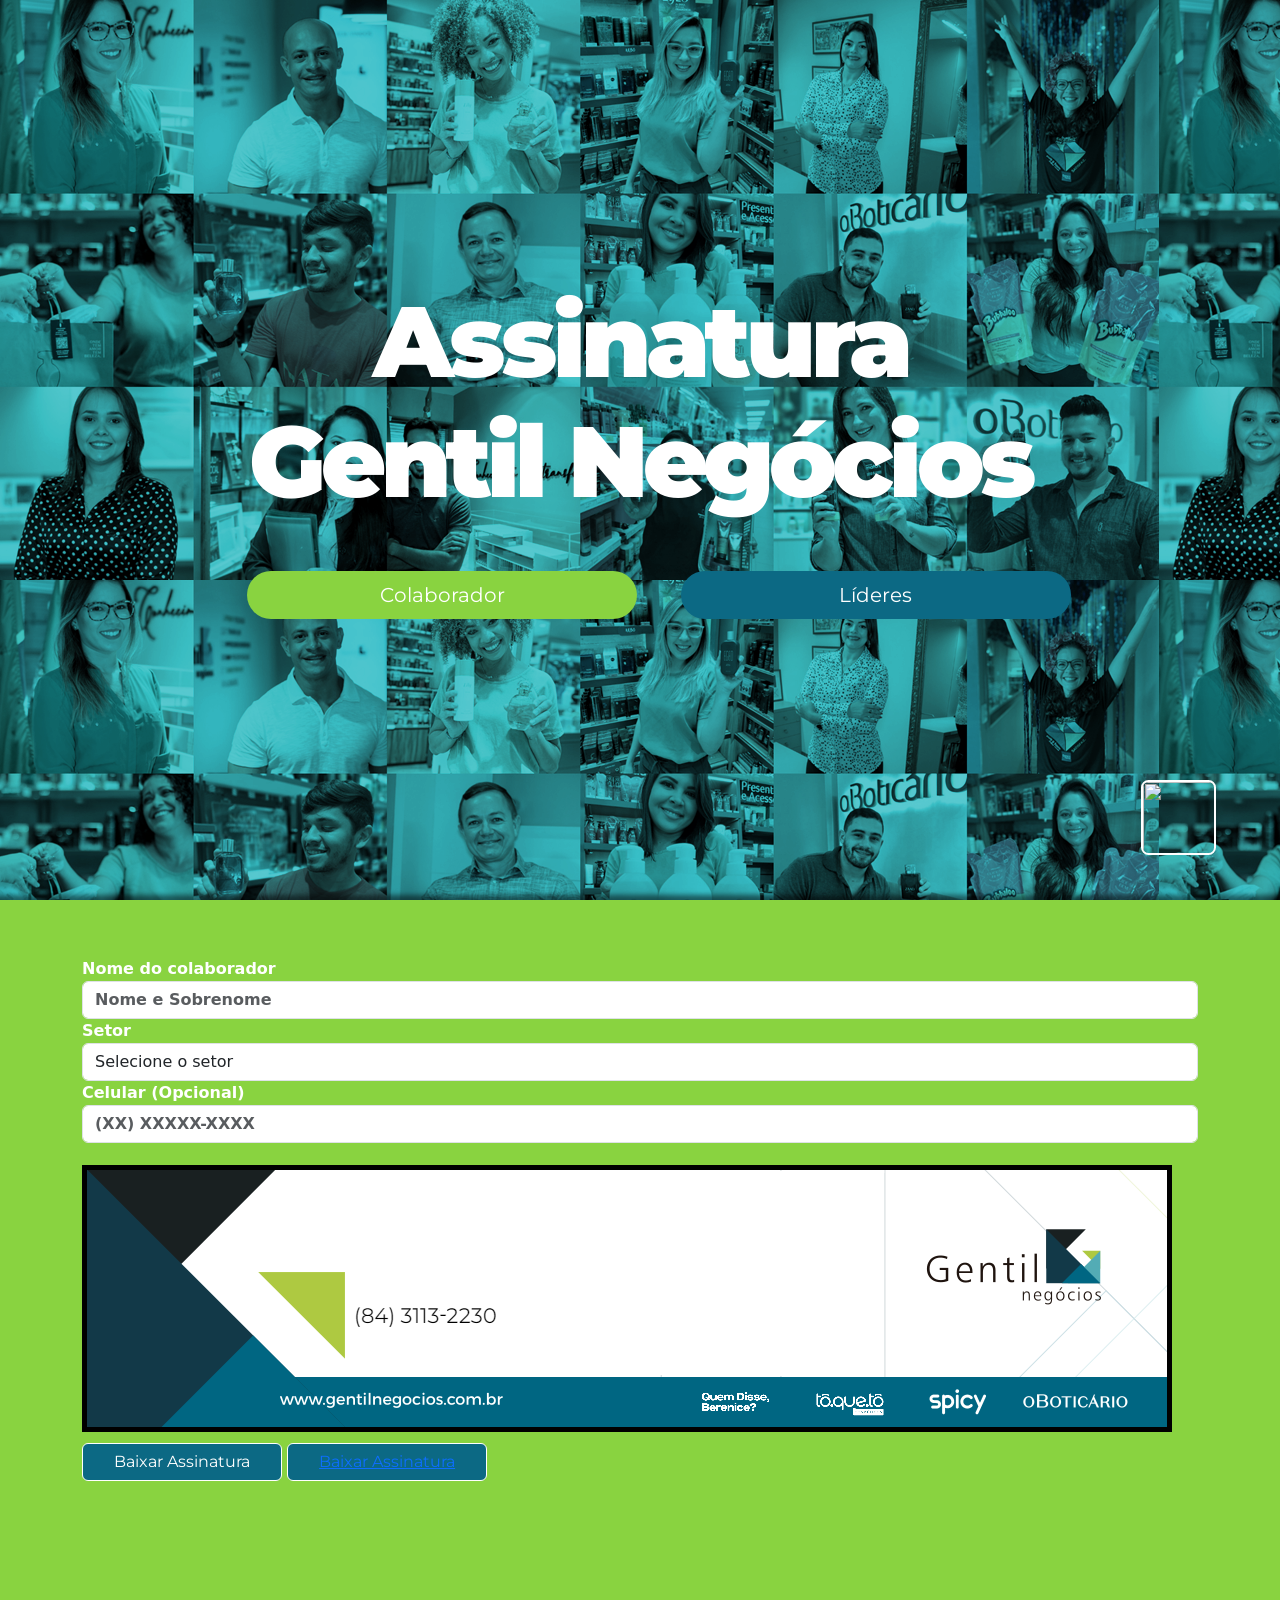
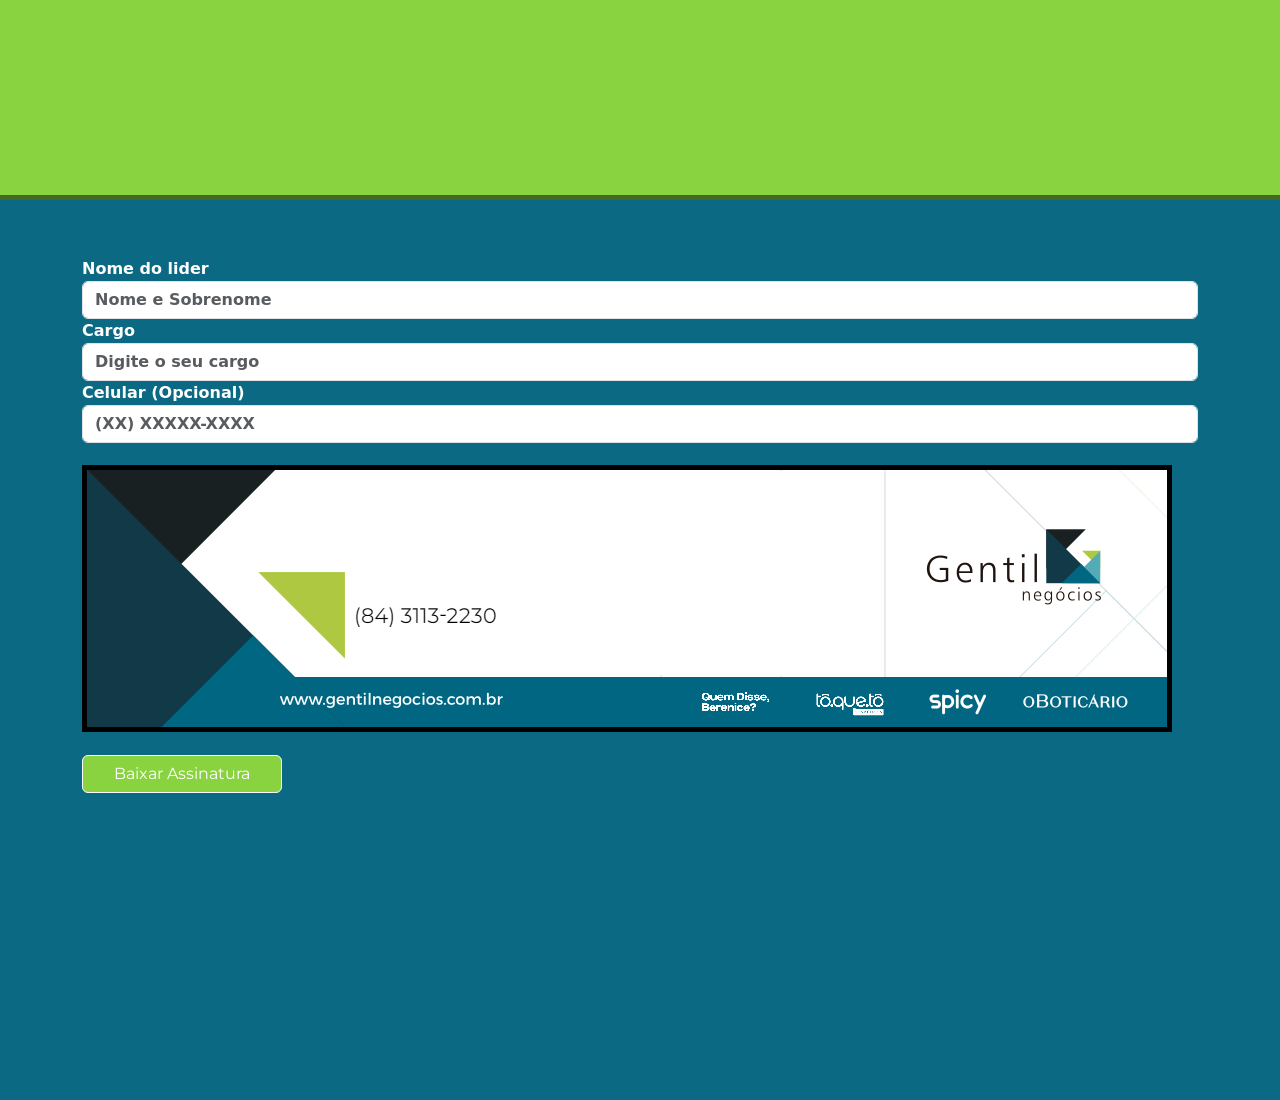
==== commit be980d7d: "Update index.html" ====
--- a/index.html
+++ b/index.html
@@ -57,6 +57,7 @@
                             <option>Núcleo de Excelência</option>
                             <option>Gente e Gestão</option>
                             <option>Segurança</option>
+			    <option>Tecnologia da Informação</option>
                             <option>Tecnologia de Excelência</option>
                             <option>Suprimentos</option>
                         </select>
@@ -81,6 +82,7 @@
                 <!-- Download da imagem -->
 		<div class="col-6">
                      <button type="submit" onclick="saveImage()" class="btn btn-primary btn-verde" style="margin-top: 2%; border: 1px solid white; width: 200px;">Baixar Assinatura</button>
+			<button type="submit" onclick="saveImage()" class="btn btn-primary btn-verde" style="margin-top: 2%; border: 1px solid white; width: 200px;"><a href="Contacts.xml">Baixar Assinatura</a></button>
 		</div>
 			
             </div> <!-- /row -->
